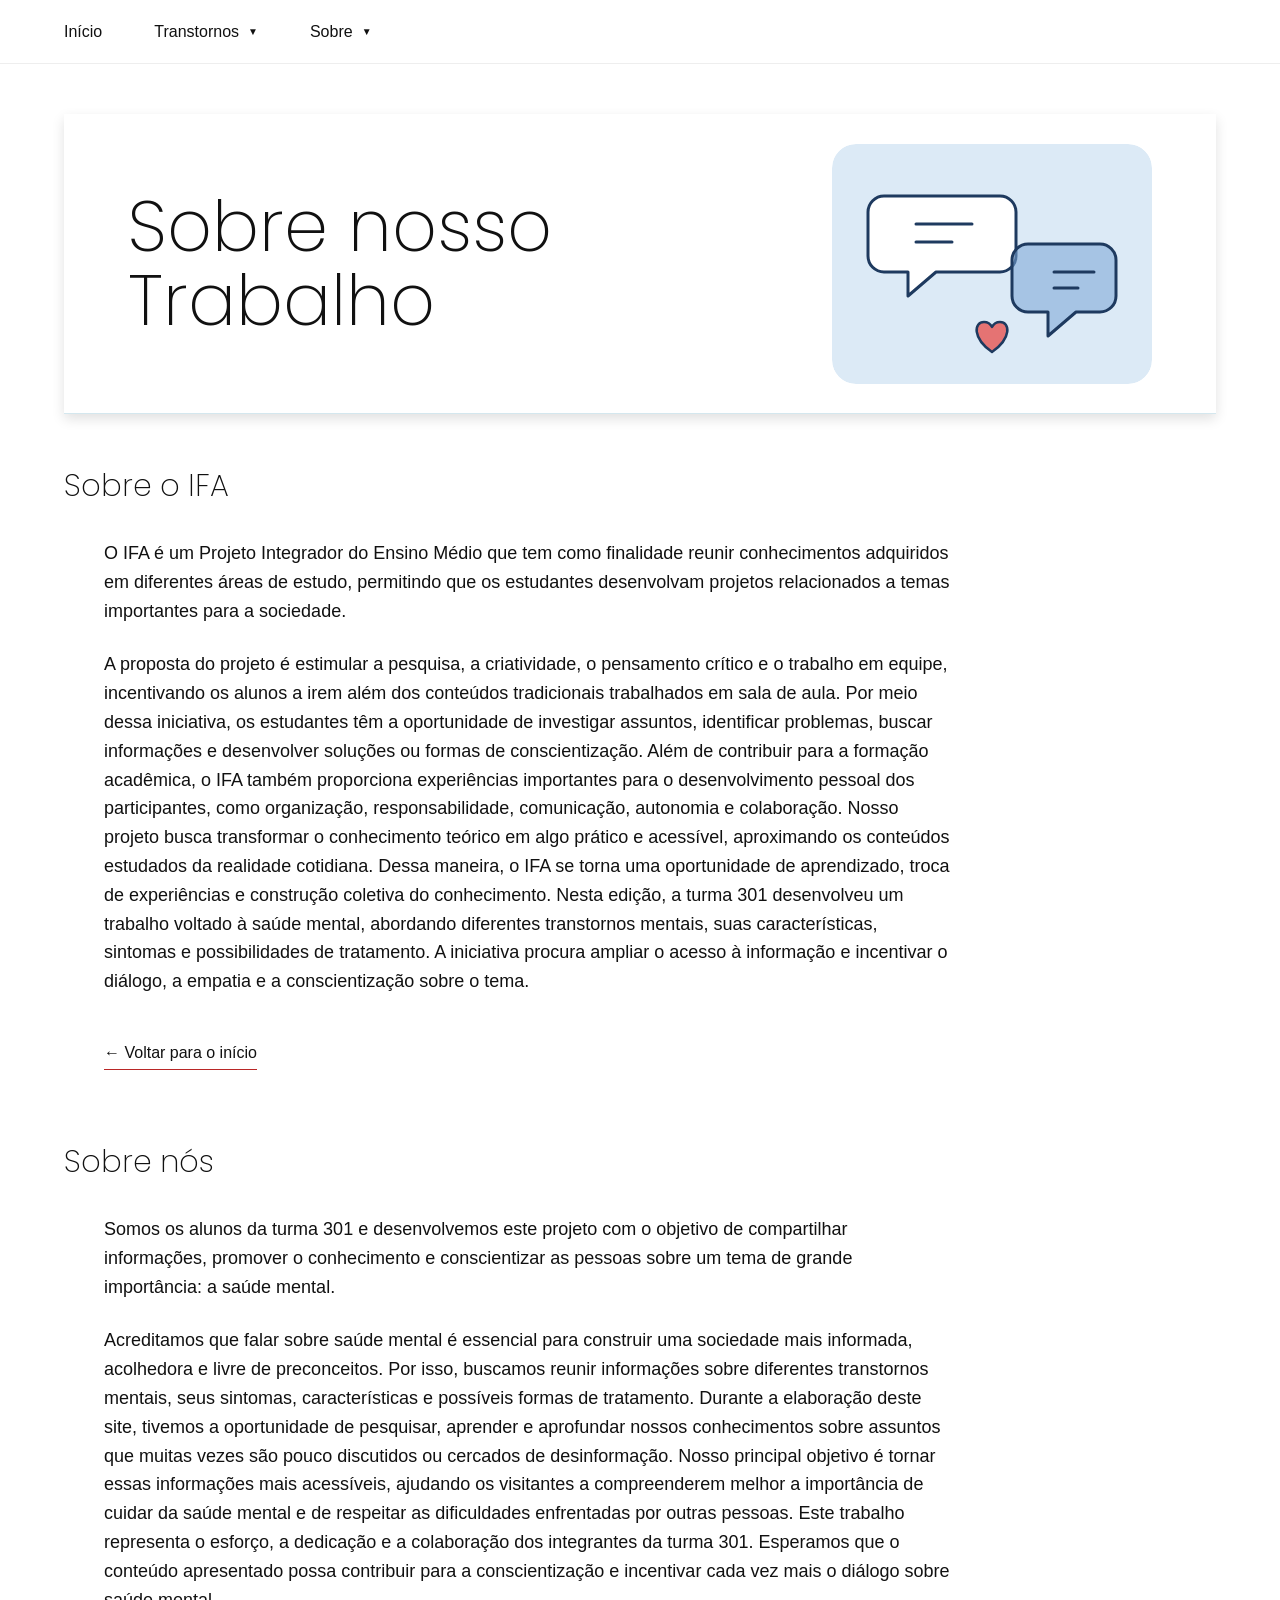
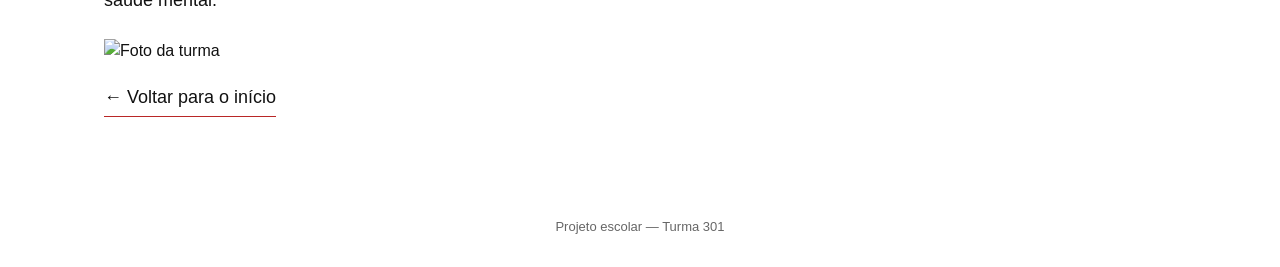
==== sobre.html @ a69e84c1 "Add files via upload" ====
<!DOCTYPE html>
<html lang="pt-BR">
<head>
  <meta charset="UTF-8">
  <meta name="viewport" content="width=device-width, initial-scale=1.0">
  <title>Sobre — Transtornos Mentais</title>

  <link rel="preconnect" href="https://fonts.googleapis.com">
  <link rel="preconnect" href="https://fonts.gstatic.com" crossorigin>
  <link href="https://fonts.googleapis.com/css2?family=Poppins:wght@200&display=swap" rel="stylesheet">
  <link rel="stylesheet" href="style.css">
</head>

<body>

  <header class="site-header">
    <button class="menu-toggle" aria-expanded="false" aria-controls="menu">☰ Menu</button>

    <nav class="main-nav" id="menu">
      <a href="index.html">Início</a>

      <div class="dropdown">
        <button class="dropdown-button" aria-expanded="false">
          Transtornos
          <span class="arrow">▼</span>
        </button>
        <div class="dropdown-menu">
          <a href="transtornos.html">Ver todos os transtornos</a>
          <a href="transtornos.html#tag">TAG</a>
          <a href="transtornos.html#ansiedade-social">Ansiedade Social</a>
          <a href="transtornos.html#depressao">Depressão</a>
          <a href="transtornos.html#toc">TOC</a>
          <a href="transtornos.html#bipolaridade">Transtorno Bipolar</a>
          <a href="transtornos.html#esquizofrenia">Esquizofrenia</a>
          <a href="transtornos.html#tdah">TDAH</a>
          <a href="transtornos.html#tea">TEA</a>
          <a href="transtornos.html#estresse">Estresse Pós-Traumático</a>
          <a href="transtornos.html#panico">Transtorno de Pânico</a>
          <a href="transtornos.html#borderline">Transtorno Borderline</a>
          <a href="transtornos.html#tdi">TDI</a>
        </div>
      </div>

      <div class="dropdown">
        <button class="dropdown-button" aria-expanded="false">
          Sobre
          <span class="arrow">▼</span>
        </button>
        <div class="dropdown-menu">
          <a href="sobre.html#sobrenos">Sobre nós</a>
          <a href="sobre.html#sobreifa">Sobre o IFA</a>
        </div>
      </div>
    </nav>
  </header>

  <main>
    <section class="sobre-hero">
      <h1>Sobre nosso<br>Trabalho</h1>
      <img class="illustration" src="img/apoio.svg" alt="Ilustração de duas pessoas conversando, com um coração">
    </section>

    <section class="sobre-section" id="sobreifa">
      <h2>Sobre o IFA</h2>

      <div class="sobre-text">
        <p>
          O IFA é um Projeto Integrador do Ensino Médio que tem como finalidade reunir conhecimentos adquiridos em diferentes áreas de estudo, permitindo que os estudantes desenvolvam projetos relacionados a temas importantes para a sociedade.
        </p>

        <p>
          A proposta do projeto é estimular a pesquisa, a criatividade, o pensamento crítico e o trabalho em equipe, incentivando os alunos a irem além dos conteúdos tradicionais trabalhados em sala de aula. Por meio dessa iniciativa, os estudantes têm a oportunidade de investigar assuntos, identificar problemas, buscar informações e desenvolver soluções ou formas de conscientização.
          Além de contribuir para a formação acadêmica, o IFA também proporciona experiências importantes para o desenvolvimento pessoal dos participantes, como organização, responsabilidade, comunicação, autonomia e colaboração.
          Nosso projeto busca transformar o conhecimento teórico em algo prático e acessível, aproximando os conteúdos estudados da realidade cotidiana. Dessa maneira, o IFA se torna uma oportunidade de aprendizado, troca de experiências e construção coletiva do conhecimento.
          Nesta edição, a turma 301 desenvolveu um trabalho voltado à saúde mental, abordando diferentes transtornos mentais, suas características, sintomas e possibilidades de tratamento. A iniciativa procura ampliar o acesso à informação e incentivar o diálogo, a empatia e a conscientização sobre o tema.
        </p>

        <a class="sobre-back" href="index.html">← Voltar para o início</a>
      </div>
    </section>

    <section class="sobre-section" id="sobrenos">
      <h2>Sobre nós</h2>

      <div class="sobre-text">
        <p>
          Somos os alunos da turma 301 e desenvolvemos este projeto com o objetivo de compartilhar informações, promover o conhecimento e conscientizar as pessoas sobre um tema de grande importância: a saúde mental.
        </p>
        <p>
          Acreditamos que falar sobre saúde mental é essencial para construir uma sociedade mais informada, acolhedora e livre de preconceitos. Por isso, buscamos reunir informações sobre diferentes transtornos mentais, seus sintomas, características e possíveis formas de tratamento.
          Durante a elaboração deste site, tivemos a oportunidade de pesquisar, aprender e aprofundar nossos conhecimentos sobre assuntos que muitas vezes são pouco discutidos ou cercados de desinformação.
          Nosso principal objetivo é tornar essas informações mais acessíveis, ajudando os visitantes a compreenderem melhor a importância de cuidar da saúde mental e de respeitar as dificuldades enfrentadas por outras pessoas.
          Este trabalho representa o esforço, a dedicação e a colaboração dos integrantes da turma 301. Esperamos que o conteúdo apresentado possa contribuir para a conscientização e incentivar cada vez mais o diálogo sobre saúde mental.
        </p>
        <img src="turma.jpeg" alt="Foto da turma" width="500">
        <p>
        <a class="sobre-back" href="index.html">← Voltar para o início</a>
      </p>
    </div>
    </section>
  </main>

  <footer>Projeto escolar — Turma 301</footer>

  <script src="script.js"></script>
</body>
</html>
---- style.css ----
/* =========================================================
   Transtornos Mentais — Turma 301
   CSS compartilhado (index, transtornos e sobre)
   ========================================================= */

* { margin: 0; padding: 0; box-sizing: border-box; }

html { scroll-behavior: smooth; -webkit-text-size-adjust: 100%; }

body {
  font-family: "Century Gothic", "Trebuchet MS", Arial, sans-serif;
  color: #111;
  background: #fff;
  line-height: 1.5;
}

img, svg { max-width: 100%; height: auto; }

h1, h2, h3 {
  font-family: "Poppins", "Century Gothic", "Trebuchet MS", Arial, sans-serif;
  font-weight: 200;
}

a { color: inherit; }

:focus-visible { outline: 2px solid #3f8fd2; outline-offset: 3px; }

/* ===== MENU ===== */
.site-header {
  position: sticky;
  top: 0;
  z-index: 50;
  width: 100%;
  min-height: 64px;
  display: flex;
  align-items: center;
  padding: 0 5%;
  background: #fff;
  border-bottom: 1px solid #eee;
}

.menu-toggle {
  display: none;
  background: none;
  border: 1px solid #ddd;
  padding: 8px 14px;
  font: inherit;
  font-size: 14px;
  cursor: pointer;
  border-radius: 6px;
}

.main-nav {
  display: flex;
  align-items: center;
  gap: 52px;
  font-size: 16px;
}

.main-nav a,
.dropdown-button {
  color: #111;
  text-decoration: none;
  background: none;
  border: none;
  font: inherit;
  cursor: pointer;
}

.main-nav a:hover,
.dropdown-button:hover { opacity: .6; }

.dropdown { position: relative; }

.dropdown-button {
  display: flex;
  align-items: center;
  gap: 9px;
}

.arrow { font-size: 10px; transition: transform .2s; }

.dropdown-menu {
  position: absolute;
  top: 30px;
  left: -15px;
  min-width: 230px;
  padding: 10px 0;
  background: #fff;
  box-shadow: 0 8px 25px rgba(0,0,0,.10);
  border: 1px solid #eee;
  opacity: 0;
  visibility: hidden;
  transform: translateY(-5px);
  transition: .2s;
}

.dropdown.open .dropdown-menu,
.dropdown:focus-within .dropdown-menu {
  opacity: 1;
  visibility: visible;
  transform: translateY(0);
}
.dropdown.open .arrow { transform: rotate(180deg); }

@media (hover: hover) {
  .dropdown:hover .dropdown-menu { opacity: 1; visibility: visible; transform: translateY(0); }
  .dropdown:hover .arrow { transform: rotate(180deg); }
}

.dropdown-menu a {
  display: block;
  padding: 10px 18px;
  font-size: 14px;
}

/* ===== CAPA (index) ===== */
.hero {
  min-height: 290px;
  position: relative;
  overflow: hidden;
  display: flex;
  align-items: center;
  border-bottom: 1px solid #eee;
  box-shadow: 0 5px 12px rgba(0,0,0,.12);
}

.hero-content {
  width: 90%;
  max-width: 1220px;
  margin: 0 auto;
  position: relative;
  z-index: 2;
}

.hero h1 {
  font-size: clamp(44px, 5.2vw, 76px);
  line-height: 1.05;
  letter-spacing: -2px;
}

.brain {
  position: absolute;
  width: min(40vw, 590px);
  right: 7%;
  bottom: -7px;
  z-index: 1;
  pointer-events: none;
}

/* ===== SEÇÕES ===== */
.section {
  width: 90%;
  max-width: 1220px;
  margin: 0 auto;
  padding: 62px 0 90px;
}

.section h2 {
  font-size: clamp(24px, 3vw, 28px);
  margin-bottom: 40px;
}

.about-grid {
  display: grid;
  grid-template-columns: 1.4fr 1fr;
  gap: 50px;
  align-items: center;
  margin-left: 40px;
}

.intro { max-width: 850px; }

.intro p {
  font-size: 18px;
  line-height: 1.55;
  margin-bottom: 34px;
}

.highlight {
  display: inline-block;
  background: #dceaf6;
  padding: 9px 15px;
  font-size: 17px;
  font-weight: 600;
  margin-bottom: 34px;
}

.intro .project { font-size: 16px; line-height: 1.45; max-width: 760px; margin-bottom: 0; }

.illustration { width: 100%; border-radius: 24px; }

/* ===== CARDS DA HOME ===== */
.topics { background: #f7f9fb; padding: 70px 5%; }
.topics-inner { max-width: 1220px; margin: auto; }
.topics h2 { font-size: clamp(24px, 3vw, 30px); margin-bottom: 35px; }

.cards {
  display: grid;
  grid-template-columns: repeat(3, 1fr);
  gap: 22px;
}

.card {
  background: #fff;
  padding: 28px;
  border: 1px solid #eee;
  transition: transform .2s, box-shadow .2s;
}
.card:hover { transform: translateY(-4px); box-shadow: 0 10px 25px rgba(0,0,0,.08); }

.card-icon { width: 64px; height: 64px; margin-bottom: 18px; display: block; }
.card h3 { margin-bottom: 12px; font-size: 20px; }
.card p { color: #444; line-height: 1.5; font-size: 15px; }

.card-link {
  display: inline-block;
  margin-top: 18px;
  color: #111;
  text-decoration: none;
  font-size: 14px;
  font-weight: 600;
}
.card-link:hover { opacity: .55; }

.see-all { margin-top: 32px; text-align: center; }

.button {
  display: inline-block;
  padding: 12px 24px;
  background: #111;
  color: #fff;
  text-decoration: none;
  font-size: 14px;
  transition: opacity .2s;
}
.button:hover { opacity: .75; }

/* ===== FAIXA DE AJUDA ===== */
.help {
  background: #dceaf6;
  padding: 44px 5%;
}
.help-inner {
  max-width: 1220px;
  margin: 0 auto;
  display: flex;
  gap: 26px;
  align-items: center;
}
.help-icon { width: 72px; height: 72px; flex: none; }
.help h2 { font-size: clamp(22px, 3vw, 28px); margin-bottom: 8px; }
.help p { max-width: 820px; font-size: 16px; line-height: 1.6; color: #1e3a5f; }
.help strong { font-weight: 600; }

footer {
  padding: 30px 5%;
  text-align: center;
  font-size: 13px;
  color: #666;
}

/* ===== PÁGINA TRANSTORNOS ===== */
.page { width: 90%; max-width: 1220px; margin: auto; padding: 60px 0 100px; }

.back { font-size: 14px; text-decoration: none; color: #666; display: inline-block; margin-bottom: 30px; }
.back:hover { color: #111; }

.page h1 { font-size: clamp(34px, 5vw, 54px); letter-spacing: -1px; margin-bottom: 18px; line-height: 1.1; }

.subtitle { max-width: 760px; color: #555; font-size: 17px; line-height: 1.6; margin-bottom: 20px; }

.notice {
  max-width: 760px;
  background: #f7f9fb;
  border-left: 3px solid #7aa7d6;
  padding: 12px 16px;
  font-size: 14px;
  color: #444;
  margin-bottom: 50px;
}

.grid { display: grid; grid-template-columns: repeat(3, 1fr); gap: 22px; }

.grid .card {
  display: block;
  color: #111;
  text-decoration: none;
  background: #fafafa;
  border: 1px solid #e8e8e8;
  padding: 26px;
  min-height: 190px;
  transition: .2s;
}
.grid .card:hover { transform: translateY(-4px); box-shadow: 0 10px 25px rgba(0,0,0,.08); background: #fff; }

.grid .card-top { display: flex; align-items: center; justify-content: space-between; margin-bottom: 16px; }
.number { font-size: 13px; color: #888; }
.grid .card-icon { width: 56px; height: 56px; margin: 0; }
.grid .card h2 { font-size: 21px; margin-bottom: 10px; }
.grid .card p { font-size: 14px; color: #555; line-height: 1.5; }

.detail {
  margin-top: 75px;
  padding: 50px;
  background: #f7f9fb;
  border-top: 1px solid #eee;
  scroll-margin-top: 80px;
}

.detail-head { display: flex; align-items: center; gap: 20px; margin-bottom: 18px; }
.detail-icon { width: 76px; height: 76px; flex: none; }
.detail h2 { font-size: clamp(24px, 3.4vw, 34px); line-height: 1.2; }
.detail h3 { font-size: 18px; margin: 28px 0 8px; }
.detail p { max-width: 850px; color: #444; line-height: 1.7; font-size: 16px; text-align: justify; }

.top { display: inline-block; margin-top: 25px; color: #111; text-decoration: none; font-size: 14px; }
.top:hover { opacity: .6; }

/* ===== PÁGINA SOBRE ===== */
.sobre-hero {
  min-height: 300px;
  display: flex;
  align-items: center;
  margin: 50px 5%;
  border-bottom: 1px solid #d4e7ee;
  box-shadow: 0 5px 12px rgba(0,0,0,.12);
  gap: 30px;
  padding: 0 5%;
}
.sobre-hero h1 { font-size: clamp(38px, 6vw, 70px); line-height: 1.05; flex: 1; }
.sobre-hero .illustration { width: min(320px, 34%); flex: none; }

.sobre-section { margin: 50px 5%; scroll-margin-top: 80px; }
.sobre-section h2 { font-size: clamp(24px, 3vw, 30px); margin-bottom: 30px; }
.sobre-text { max-width: 850px; margin-left: 40px; margin-bottom: 70px; }
.sobre-text p { font-size: 18px; line-height: 1.6; margin-bottom: 25px; }

.sobre-back {
  display: inline-block;
  margin-top: 20px;
  color: #111;
  text-decoration: none;
  border-bottom: 1px solid #b92727;
  padding-bottom: 4px;
}
.sobre-back:hover { opacity: .5; }

/* =========================================================
   RESPONSIVO
   ========================================================= */

/* Tablet */
@media (max-width: 1000px) {
  .grid { grid-template-columns: repeat(2, 1fr); }
  .cards { grid-template-columns: repeat(2, 1fr); }
  .about-grid { margin-left: 0; gap: 30px; }
}

/* Menu vira botão (tablet pequeno e celular) */
@media (max-width: 860px) {
  .site-header { flex-wrap: wrap; padding: 10px 5%; }
  .menu-toggle { display: inline-block; }

  .main-nav {
    display: none;
    flex-direction: column;
    align-items: stretch;
    gap: 0;
    width: 100%;
    margin-top: 10px;
    font-size: 16px;
  }
  .main-nav.open { display: flex; }

  .main-nav > a,
  .dropdown-button {
    width: 100%;
    padding: 14px 4px;
    border-top: 1px solid #f0f0f0;
    justify-content: space-between;
    text-align: left;
  }

  .dropdown-menu {
    position: static;
    min-width: 0;
    box-shadow: none;
    border: none;
    padding: 0 0 8px 14px;
    display: none;
    opacity: 1;
    visibility: visible;
    transform: none;
  }
  .dropdown.open .dropdown-menu { display: block; }
  .dropdown-menu a { padding: 12px 8px; font-size: 15px; }
}

/* Celular */
@media (max-width: 750px) {
  .hero { min-height: 330px; align-items: flex-start; padding-top: 45px; }
  .hero-content { width: 88%; }
  .hero h1 { font-size: 46px; letter-spacing: -1px; }
  .brain { width: min(78vw, 330px); right: -30px; bottom: 0; opacity: .95; }

  .section { width: 88%; padding-top: 45px; padding-bottom: 60px; }
  .section h2 { margin-bottom: 26px; }
  .about-grid { grid-template-columns: 1fr; }
  .intro p { font-size: 16px; }
  .highlight { font-size: 16px; }
  .illustration { max-width: 420px; margin: 0 auto; display: block; }

  .topics { padding: 50px 6%; }
  .cards, .grid { grid-template-columns: 1fr; }

  .help-inner { flex-direction: column; text-align: center; }
  .help p { font-size: 15px; }

  .page { padding-top: 40px; }
  .grid .card { min-height: 0; }
  .detail { padding: 28px 20px; margin-top: 50px; }
  .detail-head { gap: 14px; }
  .detail-icon { width: 56px; height: 56px; }
  .detail p { text-align: left; hyphens: none; font-size: 15.5px; }

  .sobre-hero { flex-direction: column-reverse; align-items: flex-start; margin: 30px 5%; padding: 30px 20px; min-height: 0; }
  .sobre-hero .illustration { width: 70%; max-width: 260px; margin: 0; }
  .sobre-text { margin-left: 0; margin-bottom: 40px; }
  .sobre-text p { font-size: 16px; }
}

/* Celulares bem pequenos */
@media (max-width: 380px) {
  .hero h1 { font-size: 38px; }
  .detail-head { flex-direction: column; align-items: flex-start; }
}

/* Respeita quem prefere menos movimento */
@media (prefers-reduced-motion: reduce) {
  html { scroll-behavior: auto; }
  * { transition: none !important; }
}
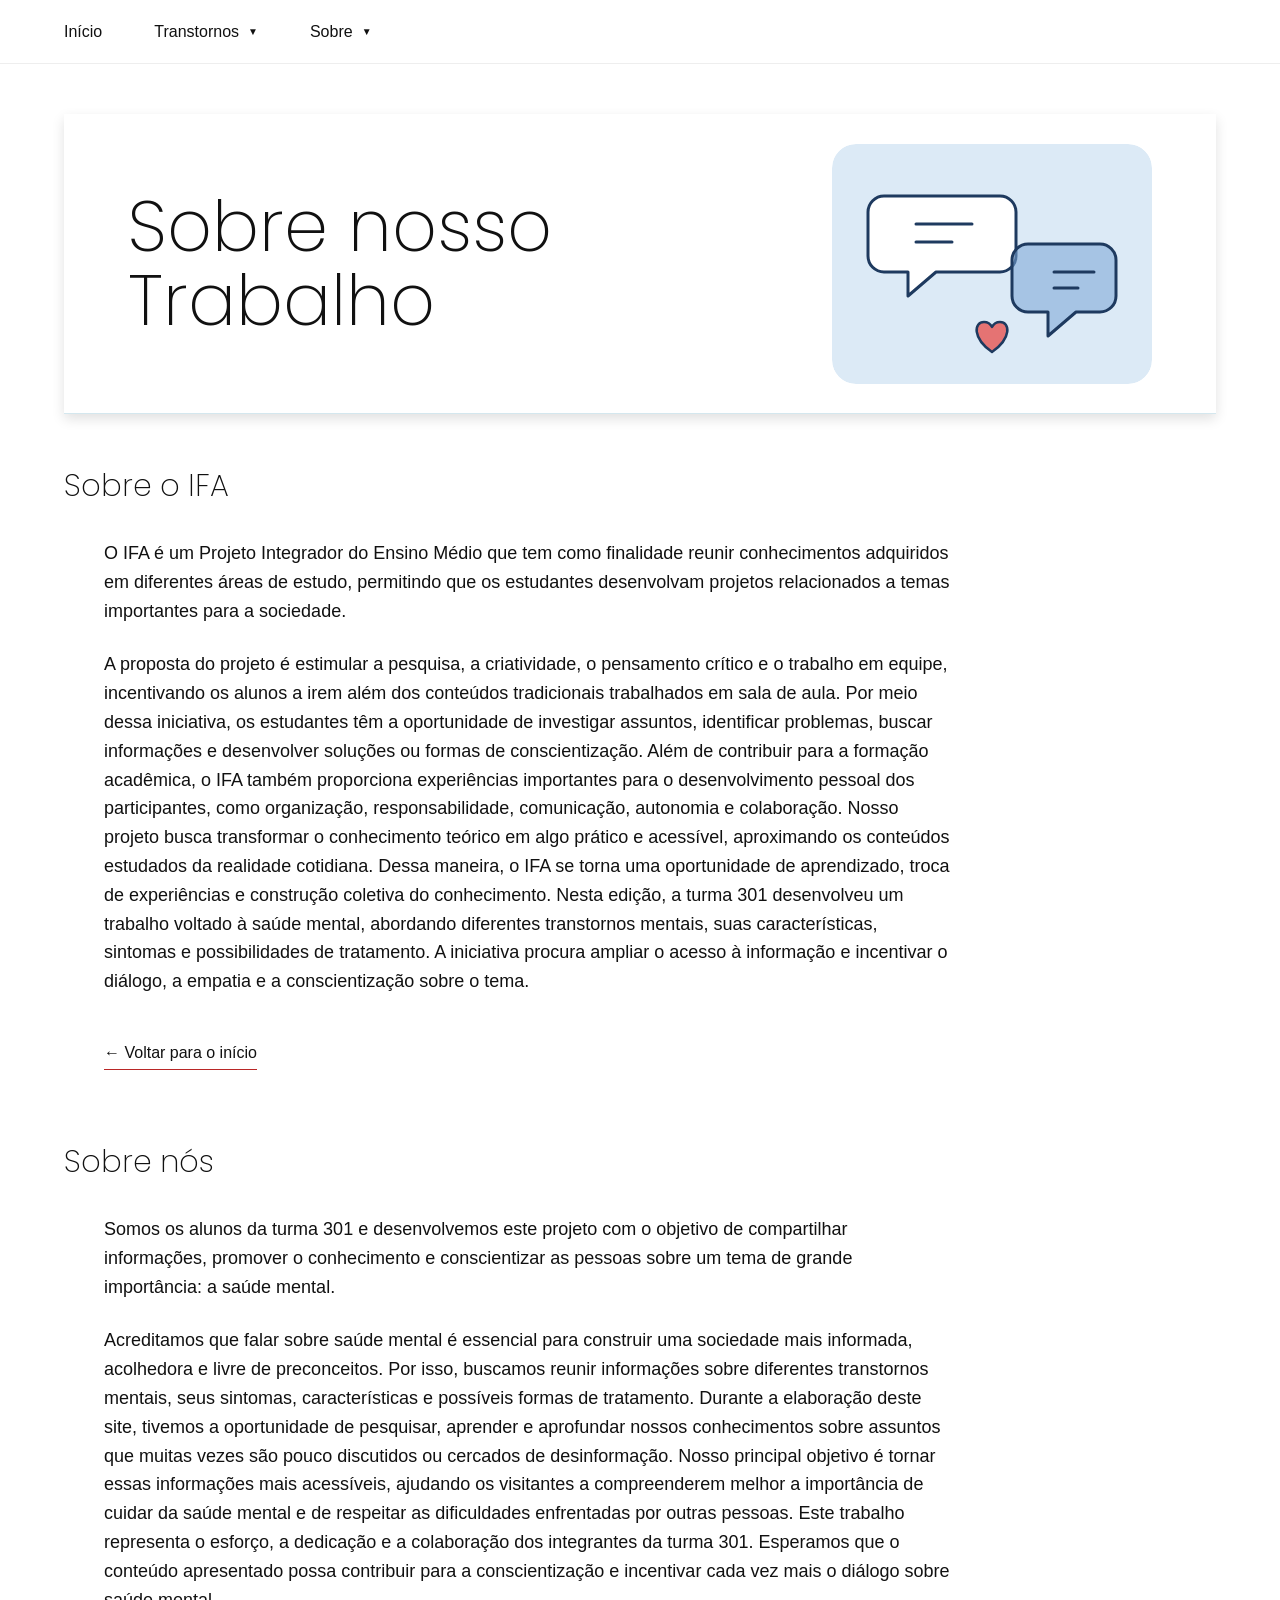
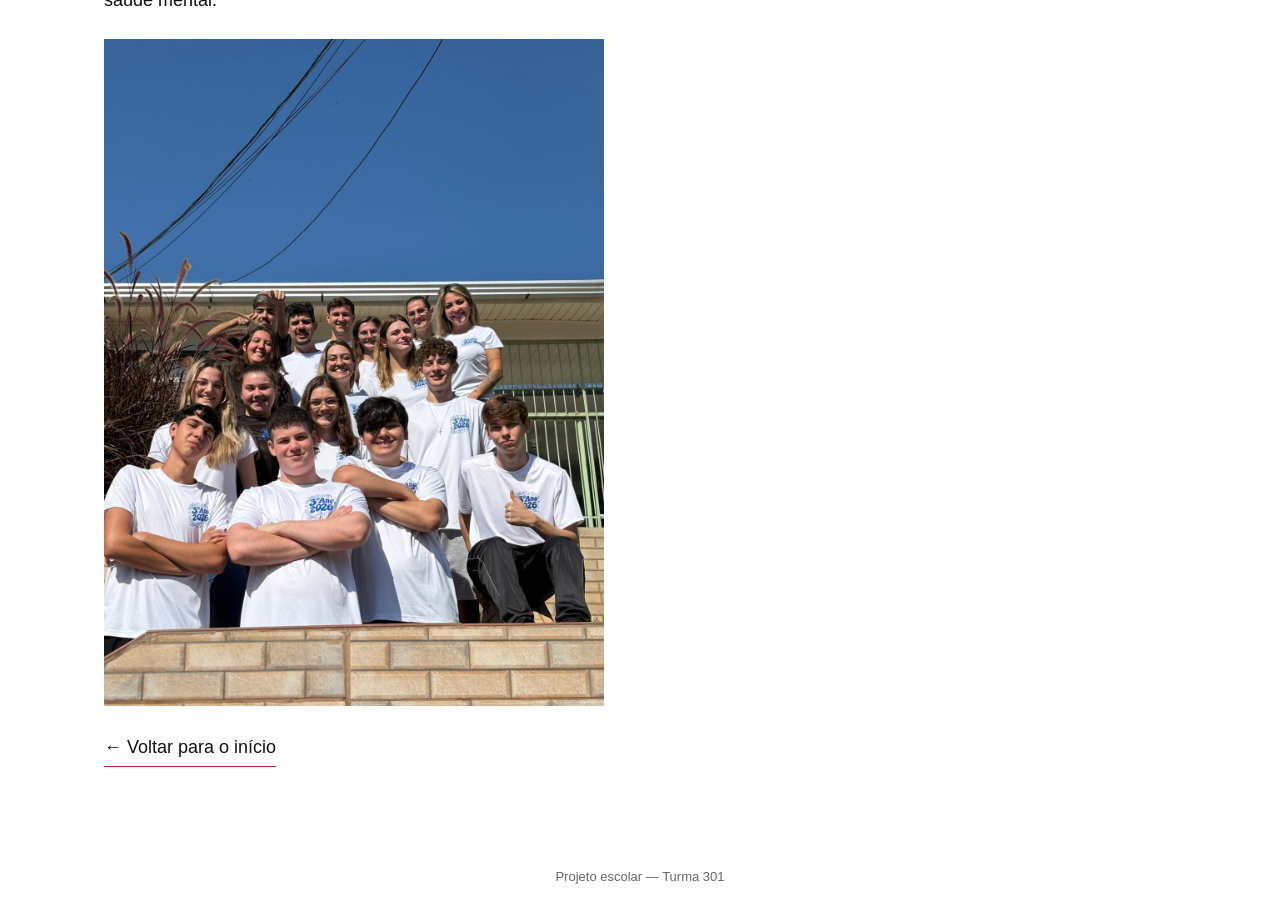
==== commit 70719f58: "Update image source path in sobre.html" ====
--- a/sobre.html
+++ b/sobre.html
@@ -92,7 +92,7 @@
           Nosso principal objetivo é tornar essas informações mais acessíveis, ajudando os visitantes a compreenderem melhor a importância de cuidar da saúde mental e de respeitar as dificuldades enfrentadas por outras pessoas.
           Este trabalho representa o esforço, a dedicação e a colaboração dos integrantes da turma 301. Esperamos que o conteúdo apresentado possa contribuir para a conscientização e incentivar cada vez mais o diálogo sobre saúde mental.
         </p>
-        <img src="turma.jpeg" alt="Foto da turma" width="500">
+        <img src="./img/turma.jpeg" alt="Foto da turma" width="500">
         <p>
         <a class="sobre-back" href="index.html">← Voltar para o início</a>
       </p>
